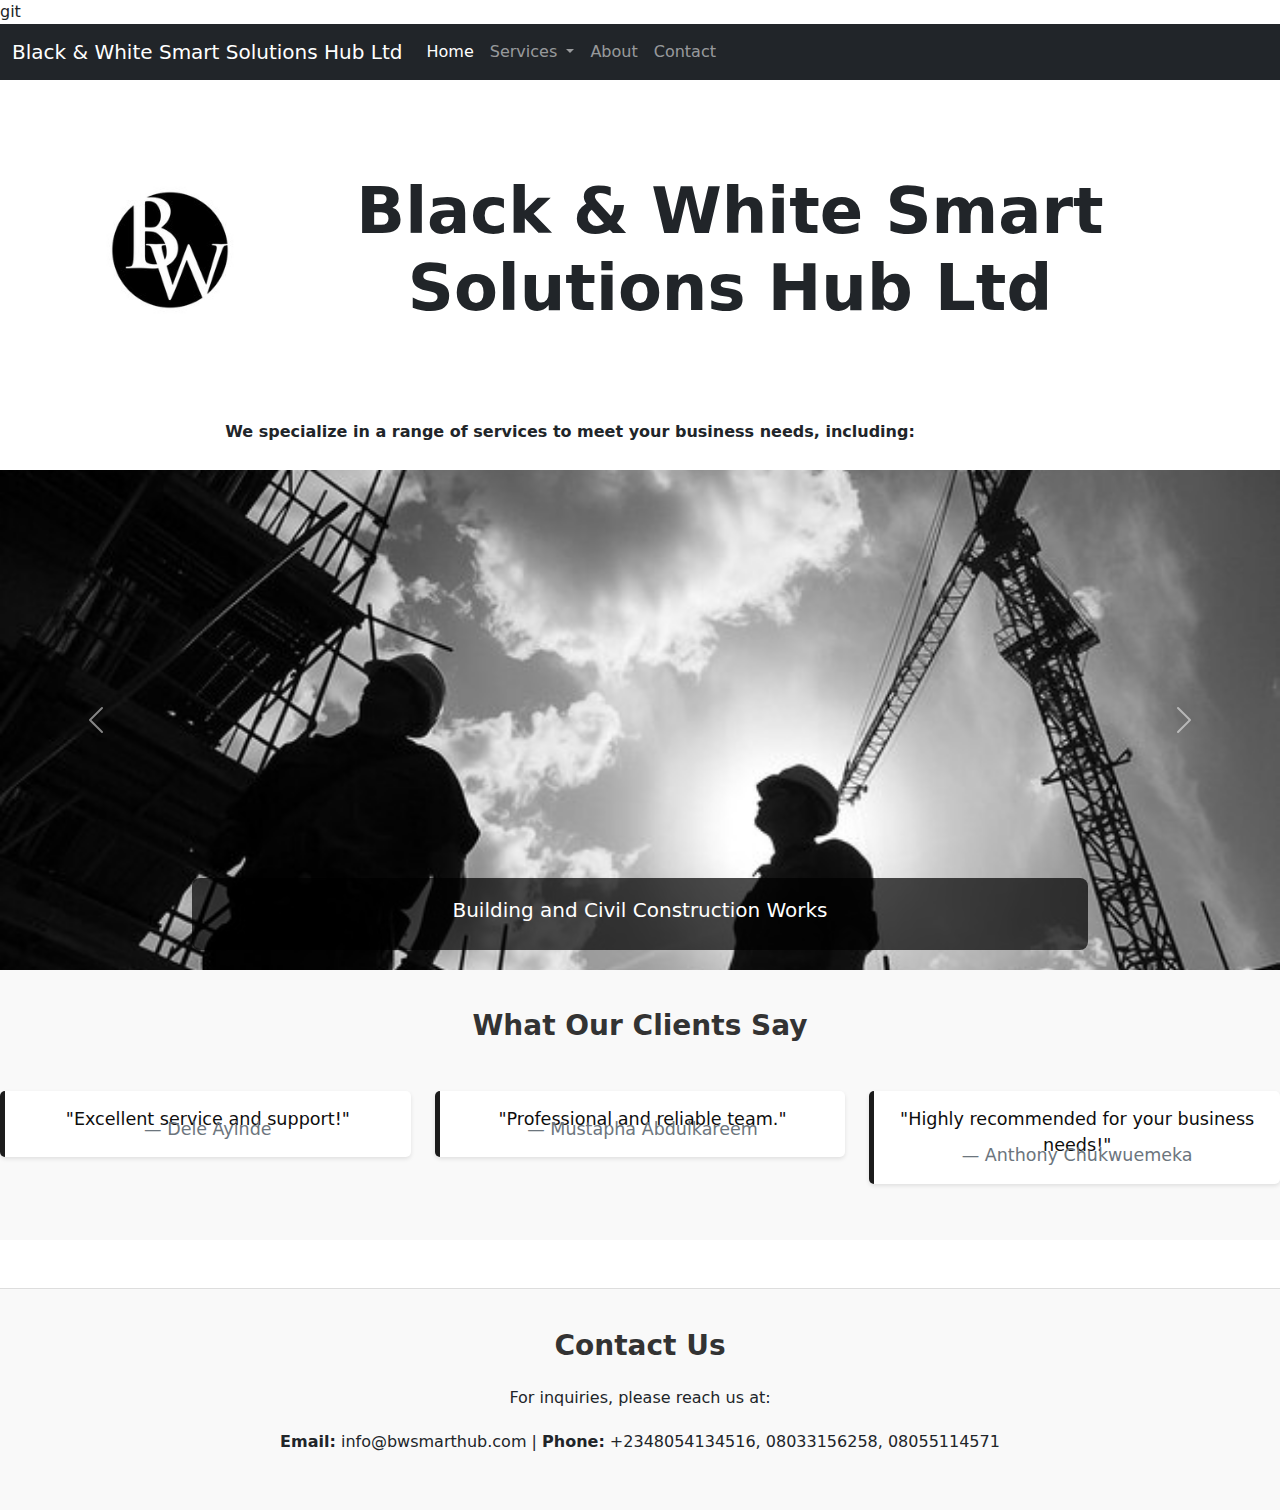
==== index.html @ 1767fd93 "Rename Index.html to index.html for real" ====
git<!DOCTYPE html>  
<html lang="en">  

<head>  
    <meta charset="UTF-8">  
    <meta name="viewport" content="width=device-width, initial-scale=1.0">  
    <title>Black & White Smart Solutions Hub Ltd</title>  
    <link href="https://cdn.jsdelivr.net/npm/bootstrap@5.3.3/dist/css/bootstrap.min.css" rel="stylesheet">  
    <style>  
        .carousel-item {  
            height: 500px;  
            background-size: cover;  
            background-position: center;  
        }  
    
        .carousel-caption {  
            background-color: rgba(0, 0, 0, 0.7);  
            padding: 20px;  
            border-radius: 8px;  
        }  
    
        .gallery-carousel {  
            height: 300px;  
        }  
    
        .gallery-item {  
            height: 100%;  
            background-size: cover;  
            background-position: center;  
            transition: opacity 0.3s ease-in-out;
        }  
    
        /* Ensure no margin and padding issues */  
        body {  
            padding: 0; /* No padding on body */  
            margin: 0; /* No margin on body */  
        }  
    
        .main-content {  
            display: flex;  
            flex-direction: column; /* Arrange children in a column */  
            align-items: stretch; /* Center children horizontally */  
            margin: 0;  
            padding: 20px; /* Padding for content */  
        }  
        
       /* Updated styling for the h1 with logo */
h1 {
    margin-bottom: 20px; /* Add bottom margin for spacing */
    display: flex;
    align-items: center; /* Vertically center the logo and text */
    justify-content: center; /* Horizontally center the content */
    font-size: 4rem; /* Increased font size for a bigger appearance */
    font-weight: bold; /* Make the text bold */
    text-align: center; /* Ensure text is centered */
    line-height: 1.2; /* Adjust line height for better spacing */
}

/* Updated styling for the logo */
.logo {
    max-height: 300px; /* Increased maximum height for a larger logo */
    margin-right: 20px; /* Add space between logo and text */
}


        /* Add margin to the carousel to separate it from h1 */
        .carousel-container {  
            display: flex;  
            justify-content: center;  
            align-items: center;  
            height: 400px;  
            padding: 0; /* Remove padding to eliminate spacing */  
            width: 100%; /* Ensure it occupies full width */  
            margin-top: 40px; /* Add space between h1 and carousel */
        }  

        .testimonials-section, .contact-section {
    padding: 40px 0; /* Add vertical padding for balanced spacing */
    background-color: #f9f9f9; /* Light background for visual distinction */
    border-top: 1px solid #ddd; /* Subtle border to separate sections */
}

.testimonials-section h2, .contact-section h2 {
    font-size: 1.75rem; /* Slightly larger font size for headers */
    font-weight: bold; /* Emphasize section headers */
    color: #333; /* Professional dark color */
}

.testimonials-section .row, .contact-section p {
    margin-top: 20px; /* Space between elements */
}

blockquote {
    background-color: #fff; /* Add background to quotes for emphasis */
    border-left: 5px solid #0c0c0cee; /* Highlight quotes with a colored border */
    padding: 15px 20px; /* Add padding for better readability */
    border-radius: 5px; /* Round corners for modern design */
    box-shadow: 0 2px 4px rgba(0, 0, 0, 0.1); /* Add subtle shadow */
}

blockquote p {
    font-size: 1.1rem; /* Slightly larger font for quotes */
    color: #0e0d0d; /* Softer text color for readability */
}

blockquote footer {
    font-size: 0.9rem; /* Smaller font for client name */
    color: #080808; /* Lighter color for less emphasis */
}

/* Keyframes for color inversion animation */
@keyframes invertColors {
    0%, 100% {
        color: black;
        background-color: white;
    }
    50% {
        color: white;
        background-color: black;
    }
}

/* Animation for the logo */
.animate-logo {
    animation: fadeIn 6s ease-out infinite, invertColors 6s ease-in-out infinite; /* Slowed down animation */
}

/* Animation for the header text */
.animate-header {
    animation: slideIn 5s ease-out 4s infinite, invertColors 6s ease-in-out infinite; /* Slowed down animation */
}

/* Animation for the intro text */
.animate-text {
    animation: fadeIn 6s ease-out 3s infinite, invertColors 6s ease-in-out infinite; /* Slowed down animation */
}

/* Keyframes for fade-in effect */
@keyframes fadeIn {
    0% {
        opacity: 0;
        transform: translateY(-20px);
    }
    50% {
        opacity: 1;
        transform: translateY(0);
    }
    100% {
        opacity: 0;
        transform: translateY(-20px);
    }
}

/* Keyframes for sliding-in effect */
@keyframes slideIn {
    0% {
        opacity: 0;
        transform: translateX(-30px);
    }
    50% {
        opacity: 1;
        transform: translateX(0);
    }
    100% {
        opacity: 0;
        transform: translateX(-30px);
    }
}




</style>  
    
    
</head>  

<body>  
    <!-- Navbar -->  
    <nav class="navbar navbar-expand-lg navbar-dark bg-dark">  
        <div class="container-fluid">  
            <a class="navbar-brand" href="#">Black & White Smart Solutions Hub Ltd</a>  
            <button class="navbar-toggler" type="button" data-bs-toggle="collapse" data-bs-target="#navbarNavDropdown" aria-controls="navbarNavDropdown" aria-expanded="false" aria-label="Toggle navigation">  
                <span class="navbar-toggler-icon"></span>  
            </button>  
            <div class="collapse navbar-collapse" id="navbarNavDropdown">  
                <ul class="navbar-nav">  
                    <li class="nav-item">  
                        <a class="nav-link active" aria-current="page" href="#">Home</a>  
                    </li>  
                    <li class="nav-item dropdown">  
                        <a class="nav-link dropdown-toggle" href="#" id="navbarDropdownMenuLink" role="button" data-bs-toggle="dropdown" aria-expanded="false">  
                            Services  
                        </a>  
                        <ul class="dropdown-menu" aria-labelledby="navbarDropdownMenuLink">  
                            <li><a class="dropdown-item" href="Building and Construction.html">Building and Civil Construction Works</a></li>  
                            <li><a class="dropdown-item" href="Management & Consultancy.html">Management Consultancy Services</a></li>  
                            <li><a class="dropdown-item" href="Center for business solutions.html">Centre for Business Solutions</a></li>  
                            <li><a class="dropdown-item" href="General contracts.html">General Contract Services</a></li>  
                            <li><a class="dropdown-item" href="Procurement&Logistics.html">Procurement & Logistics Services</a></li>  
                            <li><a class="dropdown-item" href="Human-capital.html">Human Capital Development</a></li>  
                        </ul>  
                    </li>  
                    <li class="nav-item">  
                        <a class="nav-link" href="About.html">About</a>  
                    </li>  
                    <li class="nav-item">  
                        <a class="nav-link" href="Contact.html">Contact</a>  
                    </li>  
                </ul>  
            </div>  
        </div>  
    </nav>  

    <!-- Main content -->  
    <div class="container main-content">
        <h1 class="text-center animate-header">
            <img src="pictures/b&w.jpg" alt="Logo" class="logo animate-logo">
            Black & White Smart Solutions Hub Ltd
        </h1>
        <p class="text-center animate-text">
            <strong>We specialize in a range of services to meet your business needs, including:</strong>
        </p>
    </div>
    
        

        <!-- Service Carousel (Directly below services section) -->  
        <div id="serviceCarousel" class="carousel slide carousel-container" data-bs-ride="carousel">  
            <div class="carousel-inner">  
                <div class="carousel-item active" style="background-image: url('pictures/construction3.jpg');">  
                    <div class="carousel-caption d-none d-md-block">  
                        <h5>Building and Civil Construction Works</h5>  
                    </div>  
                </div>  
                <div class="carousel-item" style="background-image: url('pictures/managementandconsultancywebwall.jpg');">  
                    <div class="carousel-caption d-none d-md-block">  
                        <h5>Management Consultancy Services</h5>  
                    </div>  
                </div>  
                <div class="carousel-item" style="background-image: url('pictures/businesswebwall2.jpg');">  
                    <div class="carousel-caption d-none d-md-block">  
                        <h5>Centre for Business Solutions</h5>  
                    </div>  
                </div>  
                <div class="carousel-item" style="background-image: url('pictures/contractswebwall.jpg');">  
                    <div class="carousel-caption d-none d-md-block">  
                        <h5>General Contract Services</h5>  
                    </div>  
                </div>  
                <div class="carousel-item" style="background-image: url('pictures/logisticsandprocurement.jpg');">  
                    <div class="carousel-caption d-none d-md-block">  
                        <h5>Procurement & Logistics Services</h5>  
                    </div>  
                </div>  
                <div class="carousel-item" style="background-image: url('pictures/humancapitalwebwall.jpg');">  
                    <div class="carousel-caption d-none d-md-block">  
                        <h5>Human Capital Development</h5>  
                    </div>  
                </div>  
            </div>  
            <button class="carousel-control-prev" type="button" data-bs-target="#serviceCarousel" data-bs-slide="prev">  
                <span class="carousel-control-prev-icon" aria-hidden="true"></span>  
                <span class="visually-hidden">Previous</span>  
            </button>  
            <button class="carousel-control-next" type="button" data-bs-target="#serviceCarousel" data-bs-slide="next">  
                <span class="carousel-control-next-icon" aria-hidden="true"></span>  
                <span class="visually-hidden">Next</span>  
            </button>  
        </div>  

        

       <!-- Testimonials Section -->
<div class="testimonials-section mt-5">
    <h2 class="text-center mb-4">What Our Clients Say</h2>
    <div class="row g-4">
        <div class="col-md-4">
            <blockquote class="blockquote text-center">
                <p class="mb-0">"Excellent service and support!"</p>
                <footer class="blockquote-footer">Dele Ayinde</footer>
            </blockquote>
        </div>
        <div class="col-md-4">
            <blockquote class="blockquote text-center">
                <p class="mb-0">"Professional and reliable team."</p>
                <footer class="blockquote-footer">Mustapha Abdulkareem</footer>
            </blockquote>
        </div>
        <div class="col-md-4">
            <blockquote class="blockquote text-center">
                <p class="mb-0">"Highly recommended for your business needs!"</p>
                <footer class="blockquote-footer">Anthony Chukwuemeka</footer>
            </blockquote>
        </div>
    </div>
</div>

<!-- Contact Information Section -->
<div class="contact-section mt-5">
    <h2 class="text-center mb-4">Contact Us</h2>
    <p class="text-center mb-2">For inquiries, please reach us at:</p>
    <p class="text-center">
        <strong>Email:</strong> info@bwsmarthub.com |
        <strong>Phone:</strong> +2348054134516, 08033156258, 08055114571
    </p>
</div>

    <!-- Bootstrap JS and Popper -->  
    <script src="https://cdn.jsdelivr.net/npm/@popperjs/core@2.9.3/dist/umd/popper.min.js"></script>  
    <script src="https://cdn.jsdelivr.net/npm/bootstrap@5.3.3/dist/js/bootstrap.bundle.min.js"></script>  
</body>  

</html>
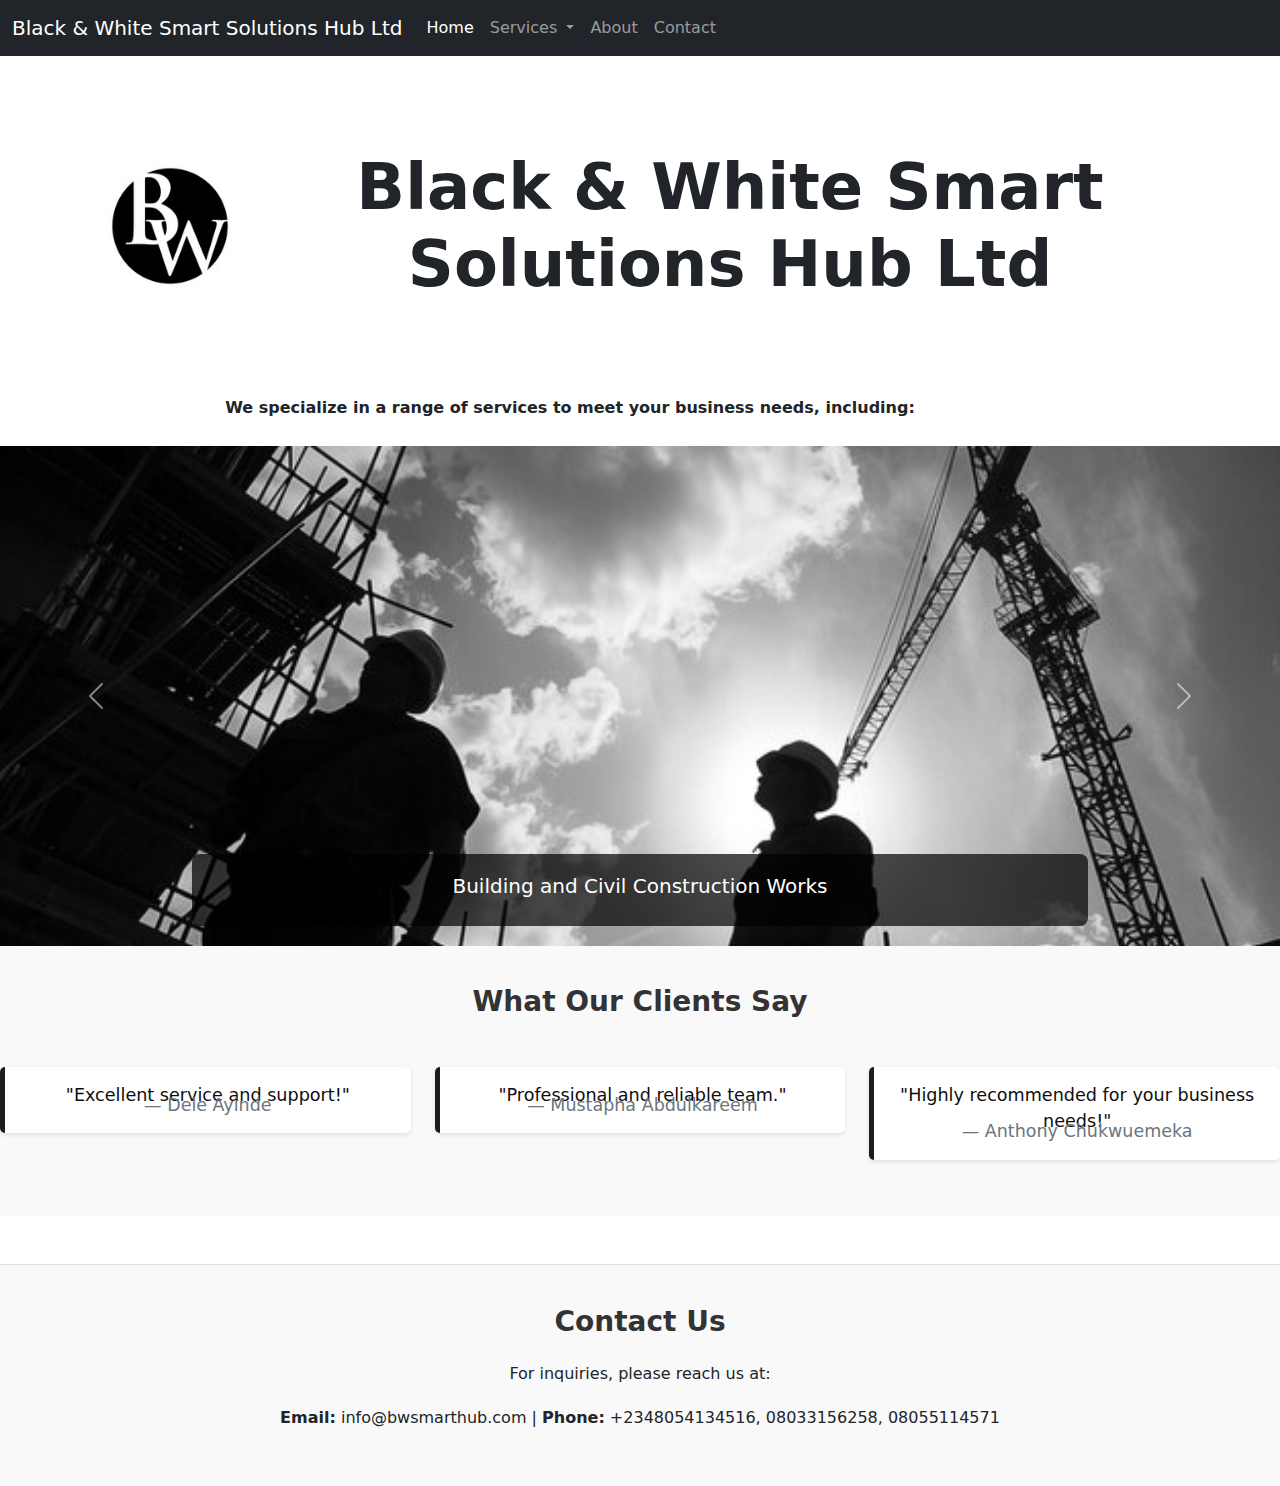
==== commit 8a02d1c7: "Update index.html" ====
--- a/index.html
+++ b/index.html
@@ -1,4 +1,4 @@
-git<!DOCTYPE html>  
+<!DOCTYPE html>  
 <html lang="en">  
 
 <head>  
